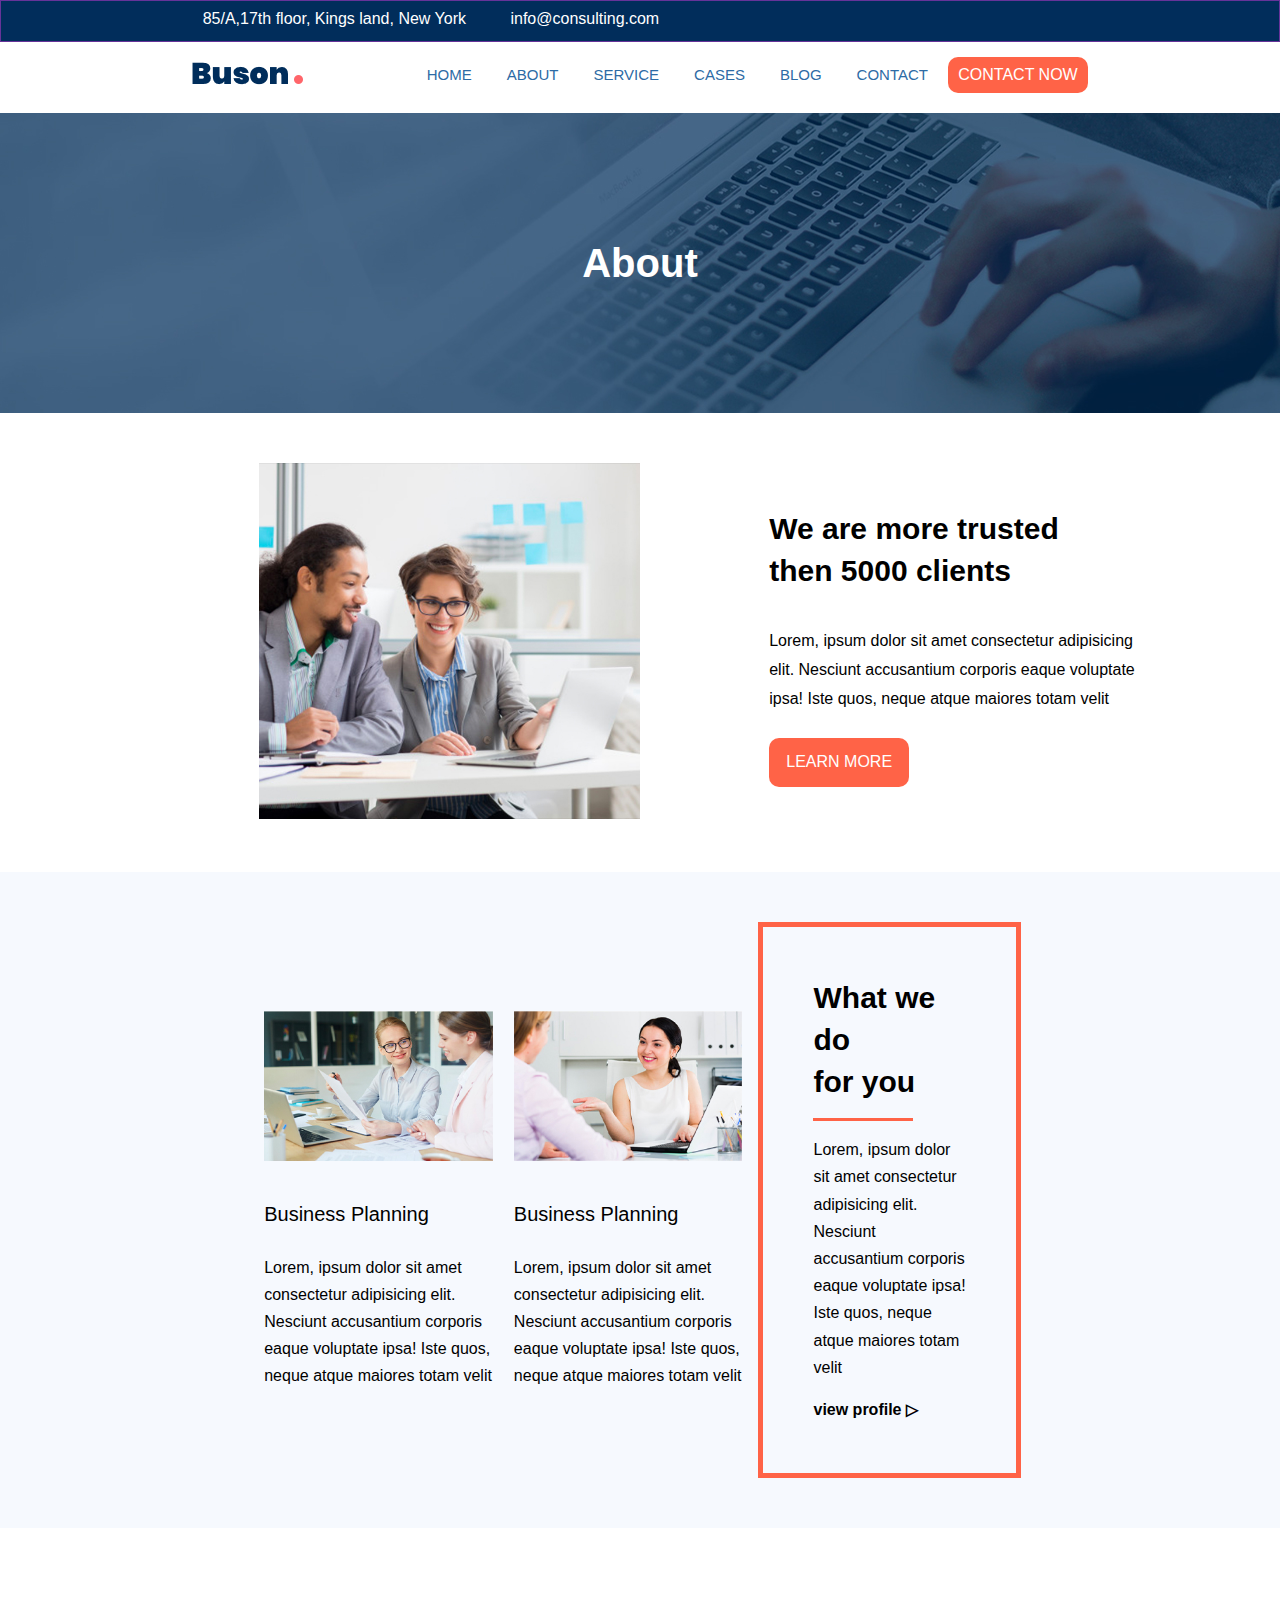
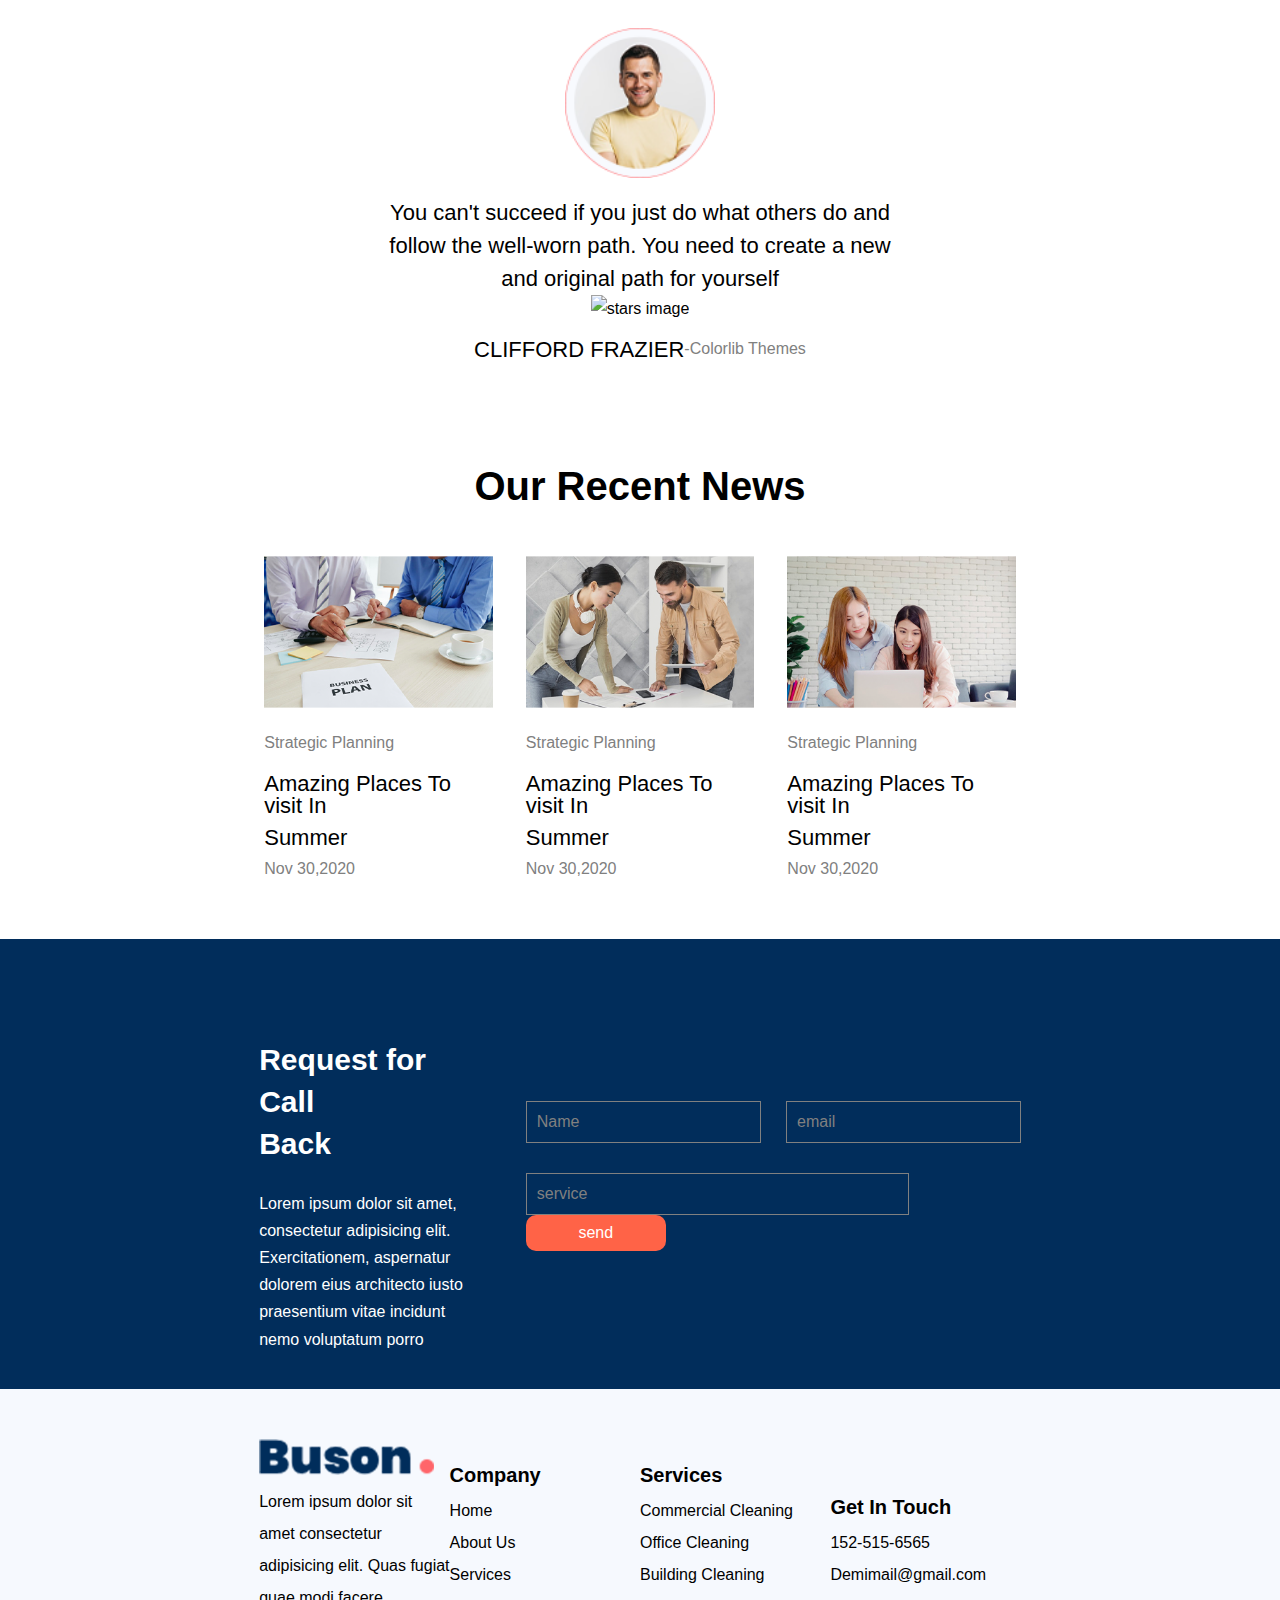
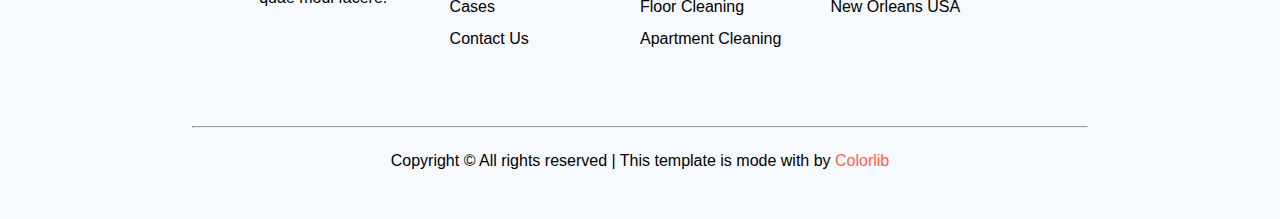
==== about.html @ b45d670a "added checkpoint_3 buson files" ====
<!DOCTYPE html>
<html lang="en">
<head>
    <meta charset="UTF-8">
    <meta http-equiv="X-UA-Compatible" content="IE=edge">
    <meta name="viewport" content="width=device-width, initial-scale=1.0">
    <title>About</title>
    <link rel="stylesheet" href="assets/stylesheet/style.css">
    <script src="https://kit.fontawesome.com/17bbe460ec.js" crossorigin="anonymous"></script>
</head>
<body>
    <header>
        <div class="header">
             <div class="container flex">
                 <div class="address">
                    <a><i class="fas fa-map-marker-alt"></i>85/A,17th floor, Kings land, New York</a>
                    <a><i class="fas fa-envelope"></i>info@consulting.com</a>
                 </div>
                 <nav class="navigation_icons">
                    <a href=""><i class="fab fa-linkedin-in"></i></a>
                    <a href=""><i class="fab fa-twitter"></i></a>
                    <a href=""><i class="fab fa-facebook-f"></i></a>
                    <a href=""><i class="fab fa-google-plus-g"></i></a>
                 </nav>
             </div>
        </div>
 
        <div class="head_another">
           <div class="container flex">
             <figure>
                 <img src="assets/media/logo/logo.png" alt="">
             </figure>
 
             <div class="navigation_again">
                 <nav class="nav">
                     <ul class="flex">
                        <li><a href="index.html">HOME</a></li>
                        <li><a href="about.html">ABOUT</a></li>
                        <li><a href="service.html">SERVICE</a></li>
                        <li><a href="casestudy.html">CASES</a></li>
                        <li><a href="blog.html">BLOG</a></li>
                        <li><a href="contactus.html">CONTACT</a></li>
                        <li class="btn btn_contact">CONTACT NOW</li>
                     </ul>
                 </nav>
             </div>
           </div>
        </div> 
     </header>

     <main>
         <section class="about">
            <h1>About</h1>
         </section>

         <section class="trusted">
            <div class="container  trusted_flex">
                <div class="box_width">
                    <div class="image">
                        <img src="assets/media/team/wetrusted.jpg" alt="wetrusted logo image">
                    </div>
    
                    <div class="box box_border">
                        <h2>We are more trusted </h2>
                        <h2>then 5000 clients</h2>
                        <p class="para">Lorem, ipsum dolor sit amet consectetur adipisicing elit. Nesciunt accusantium corporis eaque voluptate ipsa! Iste quos, neque atque maiores totam velit </p>
                        <div class="btn trust_btn">
                            LEARN MORE
                        </div>
                    </div>
                </div>
            </div>
        </section>

        <section class="what_we_do">
            <div class="container">
                 <div class="box_width flex">
                     <div class="box">
                         <div class="img">
                             <img src="assets/media/team/team_1.jpg" alt="team image 1">
                         </div>
                         <h3>Business Planning</h3>
                         <p>Lorem, ipsum dolor sit amet consectetur adipisicing elit. Nesciunt accusantium corporis eaque voluptate ipsa! Iste quos, neque atque maiores totam velit </p>
                     </div>
         
                     <div class="box">
                         <div class="img">
                             <img src="assets/media/team/team_2.jpg" alt="team image 2">
                         </div>
                         <h3>Business Planning</h3>
                         <p>Lorem, ipsum dolor sit amet consectetur adipisicing elit. Nesciunt accusantium corporis eaque voluptate ipsa! Iste quos, neque atque maiores totam velit </p>
                     </div>
         
                     <div class="box box_border">
                         <h2>What we do </h2>
                         <h2>for you</h2>
                         <div class="line"></div>
                         <p>Lorem, ipsum dolor sit amet consectetur adipisicing elit. Nesciunt accusantium corporis eaque voluptate ipsa! Iste quos, neque atque maiores totam velit </p>
                         <p class="view">view profile &#9655;</p>
                     </div>
                 </div>
            </div>
         </section>

         <section class="about_clifford">
            <div class="container">
                <div class="article">
                    <img src="/assets/media/testimonial/Homepage_testi.png" alt="home page testi image">
                    <p>You can't succeed if you just do what others do and follow the well-worn path.
                        You need to create a new and original path for yourself
                    </p>
                    <img src="https://medcom.uiowa.edu/theloop/wp-content/uploads/2017/08/stars.jpg" alt="stars image">
                   <div class="author flex">
                    <p>CLIFFORD FRAZIER</p><span>-Colorlib Themes</span>
                   </div>
                </div>
            </div>
        </section>

        <section class="our_recent_news">
            <h2 class="heading">Our Recent News</h2>
            <div class="container ">
               <div class="box_width flex">
                <div class="box">
                    <img src="/assets/media/recent/rcent_1.png" alt="recent image 1">
                    <span class="color_span">Strategic Planning</span>
                    <p>Amazing Places To visit In</p>
                    <p>Summer</p>
                    <span>Nov 30,2020</span>
                </div>

                <div class="box">
                    <img src="/assets/media/recent/rcent_2.png" alt="recent image 2">
                    <span class="color_span">Strategic Planning</span>
                    <p>Amazing Places To visit In</p>
                    <p>Summer</p>  
                    <span>Nov 30,2020</span> 

                </div>

                <div class="box">
                    <img src="/assets/media/recent/rcent_3.png" alt="recent image 3">
                    <span class="color_span">Strategic Planning</span>
                    <p>Amazing Places To visit In</p>
                    <p>Summer</p>
                    <span>Nov 30,2020</span>
                </div>
               </div>
            </div>
        </section>

        

        <section class="request_call">
            <div class="container flex">
               <div class="box_width flex ">
                    <div class="request_left">
                        <h2 class="heading">Request for Call</h2>
                        <h2 class="heading">Back</h2>
                        <p>Lorem ipsum dolor sit amet, consectetur adipisicing elit. Exercitationem, aspernatur dolorem eius architecto iusto praesentium vitae incidunt nemo voluptatum porro</p>
                    </div>

                    <div class="request_right flex">
                        <div class="input">Name</div>
                        <div class="input">email</div>
                        <div class="input big_input">service</div>
                        <div class="btn">send</div>
                    </div>
               </div>
            </div>
        </section>
     </main>


     <footer>
        <div class="container  align_items">
            <div class="box_width flex">
                <div class="buson_article">
                    <img src="/assets/media/logo/logo2_footer.png" alt="footer logo image">
                    <p class="footer_para">Lorem ipsum dolor sit amet consectetur adipisicing elit. Quas fugiat quae modi facere.</p>
                    <nav class="footer_nav_icons">
                        <a href=""><i class="fab fa-linkedin-in"></i></a>
                        <a href=""><i class="fab fa-twitter"></i></a>
                        <a href=""><i class="fab fa-facebook-f"></i></a>
                        <a href=""><i class="fab fa-google-plus-g"></i></a>
                    </nav>
                </div>
    
                <div class="company">
                    <p class="footer_heading">Company</p>
                    <ul>
                        <li>Home</li>
                        <li>About Us</li>
                        <li>Services</li>
                        <li>Cases</li>
                        <li>Contact Us</li>
                    </ul>
                </div>
    
                <div class="services">
                    <p class="footer_heading">Services</p>
                    <ul>
                        <li>Commercial Cleaning</li>
                        <li>Office Cleaning</li>
                        <li>Building Cleaning</li>
                        <li>Floor Cleaning</li>
                        <li>Apartment Cleaning</li>
                    </ul>
                </div>
    
                <div class="get_in_touch">
                    <p class="footer_heading">Get In Touch</p>
                    <ul>
                        <li>152-515-6565</li>
                        <li>Demimail@gmail.com</li>
                        <li>New Orleans USA</li>
                    </ul>
                </div>
            </div>
            
        </div>
        <div class="container">
            <hr>
            <p class="copy_right">Copyright &copy; All rights reserved | This template is mode with <span class="heart_color"><i class="far fa-heart"></i></span> by<span class="heart_color">  Colorlib</span></p>
        </div>
    </footer>
</body>
</html>
---- assets/stylesheet/style.css ----
/* http://meyerweb.com/eric/tools/css/reset/ 
   v2.0 | 20110126
   License: none (public domain)
*/

html, body, div, span, applet, object, iframe,
h1, h2, h3, h4, h5, h6, p, blockquote, pre,
a, abbr, acronym, address, big, cite, code,
del, dfn, em, img, ins, kbd, q, s, samp,
small, strike, strong, sub, sup, tt, var,
b, u, i, center,
dl, dt, dd, ol, ul, li,
fieldset, form, label, legend,
table, caption, tbody, tfoot, thead, tr, th, td,
article, aside, canvas, details, embed, 
figure, figcaption, footer, header, hgroup, 
menu, nav, output, ruby, section, summary,
time, mark, audio, video {
	margin: 0;
	padding: 0;
	border: 0;
	font-size: 100%;
	font: inherit;
	vertical-align: baseline;
}
/* HTML5 display-role reset for older browsers */
article, aside, details, figcaption, figure, 
footer, header, hgroup, menu, nav, section {
	display: block;
}
body {
	line-height: 1;
}
ol, ul {
	list-style: none;
}
blockquote, q {
	quotes: none;
}
blockquote:before, blockquote:after,
q:before, q:after {
	content: '';
	content: none;
}
table {
	border-collapse: collapse;
	border-spacing: 0;
}
/* --------------------RESET STYLE */
/* ----------------------CUSTOM STYLES */
body{
	font-family: 'Poppins', sans-serif;
}

.header{
	max-width: 100%;
	background-color: rgb(1,45,91);
	height: 30px;
	border: 1px solid rebeccapurple;
	padding-top: 10px;
	color: white;
	
}

.container{
	max-width: 70%;
	margin: auto;
	/* border: 1px solid rebeccapurple;	 */
}
.flex{
	display: flex;
	align-items: center;
	justify-content: space-between;
	/* flex-wrap: wrap; */
}
.navigation_icons a{
	color: white;
	margin-left: 20px;
}
.address a{
	margin-right: 30px;
}
.address i{
	margin-right: 10px;
}

.head_another{
	width: 100%;
	margin-top: 15px;
}
.head_another .nav a{
	margin-left: 35px;
	text-decoration: none;
	font-size: 15px;
	color: rgb(45, 107, 165);
}
 .btn{
	background-color: tomato;
	width: 120px;
	padding: 10px 10px;
	border-radius: 10px;
	color: white;
	text-align: center;
}
.btn_contact{
	margin-left: 20px;
}
.navigation_agian .nav .btn{
	color: white;
}
/* -------------------------- */
.background{
	background-image: url(../media/hero/h1_hero.jpg);
	height: 85vh;
	background-size: cover;
	border: 1px solid white;
	margin-top: 20px;
}
.we_help .data{
	display: flex;
	justify-content: left;
	margin-top: 240px;
}
.we_help_data .heading{
	font-size: 60px;
	margin-top: 10px;
	font-weight: bolder;
}
.we_help_data .btn{
	width: 120px;
	background-color: tomato;
	padding: 15px 8px;
	border-radius: 15px;
	color: white;
	text-align: center;
	margin-top: 45px;
}
.buson{
	color: tomato;
}

/* -------------------- */
.what_we_do{
	/* margin-top: 45px; */
	padding: 50px 0px;
	background-color: rgb(246,249,254);
}

/* .what_we_do .img{
	height: 230px;
	background-image: url(../media/team/team_1.jpg);
	background-repeat: no-repeat;
	background-size: cover;
} */

.what_we_do img{
	width: 100%;
}

.what_we_do h3{
	font-size: 20px;
	margin-top: 13px;
}

.what_we_do p , .request_left p{
	line-height: 1.7;
	margin-top: 15px;
}
.line{
	width: 100px;
	height: 3px;
	background-color: tomato;
	margin-top: 15px;
}
.what_we_do .box_border{
	border: 5px solid tomato;
	padding: 50px 50px;
	width: 20%;
}
.what_do_flex{
	justify-content: space-between;
}
.box_border h2, .compl_left h2, .request_call .heading{
	font-size: 30px;
	font-weight: bolder;
	line-height: 1.4;	
}
.view{
	font-weight: bolder;
}
/* -------------------------- */
.trusted{
	padding: 50px 0px;
	position: relative;
}
.image img{
	width: 50%;
	z-index: 1;
	
}
.trusted .para{
	margin-top: 35px;
}
.trusted .box_border{
	bottom: 35px;
	margin-left: 450px;
	z-index: 5;
	position: absolute;
	background: rgba(255, 255, 255, 0.699);
	padding: 50px 60px;
	line-height: 1.8;
}
.trust_btn{
	margin-top: 25px;
}
/* -----------OUR SERVICE---------------- */
.our_service, .about_clifford{
	line-height: 1.7;
	text-align: center;
	padding: 100px 0px;
	margin-top: 100px;
}
.box_width{
	width: 85%;
	margin: auto;
	/* border: 1px solid red; */
}
 .box{
	width: 30%;
	/* border: 1px solid black; */
	padding: 50px 5px;
	background-color: rgb(246,249,254);
	line-height: 2.5;
}
.our_service .heading , .our_recent_news .heading {
	text-align: center;
	font-size: 40px;
	font-weight: bolder;
}
.our_service i{
	font-size: 40px;
}
.our_service h3{
	font-size: 25px;
}
 .btn_one_more{
	margin: auto;
	width: 150px;
	padding: 5px 0;
	height: 30px;
	background: none;
	border: 1px solid tomato;
	color: tomato;
	border-radius: 5px;
	margin-top: 50px;
}

/* ------------------------ */
.completed_cases{
	background-color: rgb(246,249,254);
	padding: 80px 0px;
}
.completed_cases .no_flex_completed_cases{
	flex-wrap: nowrap;
}
.completed_cases .compl_left{
	width: 40%;
	text-align: left;
	/* border: 1px solid black; */
	line-height: 2;
}

.compl_left .btn_one_more{
	margin-left: 0px;
	margin-top: 20px;
	text-align: center;
}
.completed_cases .compl_right{
	width: 55%;
	overflow-x: auto;
}
::-webkit-scrollbar{
	width: 0;
}
.compl_right img{
	width: 40%;
	margin-left: 25px;
}
/* ---------------------------- */
.about_clifford{
	text-align: center;
	margin-top: 0;
}

.about_clifford .article{
	width: 60%;
	margin: auto;
}

.about_clifford p, .our_recent_news p{
	font-size: 22px;
	line-height: 1;
	margin-top: 10px;
	font-weight: lighter;
}
.about_clifford p{
	line-height: 1.5;
}

.about_clifford .article img{
	width: 150px
}
.author{
	justify-content: center;
	align-items: center;
}
.author span, .our_recent_news span{
	margin-top: 10px;
	color: grey;
}

/* ------------------ */

.our_recent_news .box{
	background:none;
}

.our_recent_news .box img{
	width: 100%;
}
.our_recent_news span{
	color: grey;
}
.color_span{
	color: red;
}
/* ------------REQUEST CALL */
.request_call{
	background-color: rgb(1,45,91);
	padding: 100px 0;
}
.request_call .heading{
	color: white;
}
.request_call .request_left{
	width: 30%;
	/* border: 1px solid red; */
	height: 250px;
	
}
.request_call .request_right{
	width: 65%;
	/* border: 1px solid red; */
	/* justify-content: flex-start; */
}

.request_left p{
	color: white;
	margin-top: 25px;
}
.request_right{
	width: 70%;
	flex-wrap: wrap;
}
.request_right .input{
	border: 1px solid grey;
	width: 45%;
	height: 40px;
	color: grey;
	padding-left: 10px;
}
.request_right .big_input{
	width: 75%;
	margin-top: 30px;
}
.request_btn{
	margin-top: 30px;
}

/* --------------FOOTER-------------- */
footer{
	padding: 50px 0px;
	background-color: rgb(246,249,254);
}
.align_items{
	align-items: unset;
}
.buson_article, .company, .services, .get_in_touch {
	width: 25%;
	line-height: 2;
}
.buson .footer_para{
	color: black;
	margin-top: 20px;
	line-height: 1.5;
}
.footer_nav_icons{
	margin-top: 25px;
}
.footer_nav_icons a{
	margin: 10px;
	color: grey;
}
.footer_heading{
	font-size: 20px;
	font-weight: bolder;
}

hr{
	margin-top: 55px;
	margin-bottom: 25px;
}
footer .copy_right{
	text-align: center;
}
.copy_right .heart_color{
	color: tomato;
}
/* ---------------------------------CASE STUDY START------------------------------ */
h1{
	font-size: 40px;
	color: white;
	font-weight: bolder;	
}


/* ----------------------- */
.case_images{
	padding: 100px 0px;
	flex-wrap: wrap;
}
.case_images .case_img{
	width: 32%;
	margin-top: 20px;
	position: relative;
}

.case_images .case_img img{
	width: 100%;
	height: 100%;
}	

.case_images .content {
	width: 65%;
	background-color: white;
	/* border: 1px solid black; */
	bottom: 0;
	position: absolute;
	padding: 20px 15px;
	line-height: 1.5;
	z-index: 3;
}

.case_images .content h3{
	font-size: 20px;
	font-weight: bolder;
	
}
.case_images .content p{
	font-size: 16px;
}
/* ---------------------------OUR SERVICES */

.ourservice , .contactus, .casestudy, .about, .blog{
	height: 300px;
	background: url(../media/hero/services_hero.jpg);
	display: flex;
	align-items: center;
	justify-content: center;
	margin-top: 20px;
}
.casestudy{
	background: url(../media/hero/cases_hero.jpg) no-repeat;	
}

/* ----------------------------CONTACT US */

.contactus{
	background: url(../media/hero/contact_hero.jpg);
}
.map iframe{
	width: 100%;
	height: 500px;
	margin: 50px 0px;
}
.Get_in_Touch{
	padding: 60px 0;
}
.get_touch_left{
	width: 70%;
	flex-wrap: wrap;
}

.input{
	width: 350px;
	border: 1px solid grey;
	height: 40px;
	padding-left: 10px;
	display: flex;
	align-items: center;
	margin-top: 25px;
	color: grey;
}
.Enter_message{
	width: 98%;
	height: 200px;
	border: 1px solid grey;
	align-items: flex-start;
	padding-top: 15px;
}
.enter_subject{
	width: 99%;
}
figcaption{
	font-size: 30px;
	font-weight: bold;
}

.get_touch_right{
	width: 25%;
	margin-top: -75px;	
}
.details{
	align-items: unset;
	margin-bottom: 55px;
	justify-content: unset;
}
.details a{
	margin-right: 10px;
	font-size: 20px;
	color: grey;
}
.city_name{
	font-size: 16px;
	font-weight: bold;
	color: rgb(87, 85, 85);
}
.city_address{
	color: grey;
	margin-top: 10px;
}
.get_touch_btn{
	width: 120px;
	height: 25px;
	padding-top: 15px;
	background-color: white;
	color: tomato;
	border: 1px solid tomato;
	display: flex;
	justify-content: center;
}


/* ------------------------------ABOUT */

.about{
	background: url(../media/hero/about_hero.jpg);
}

/* -----------------------------BLOG */

.blog_img{
	background: url(../media/hero/blog_hero.jpg);
}
.ourblog_content{
	padding: 30px 0;
	align-items: unset;
}

.content_left{
	width: 65%;
	/* border: 1px solid red; */
}
.content_right{
	width: 30%;
	margin: 20px 0px;
	/* border: 1px solid blue; */
}

.content_left img{
	width: 100%;
	position: relative;
	border-radius: 10px;
}
.blog_article{
	margin: 20px 0;
	border-radius: 10px;
	border: 1px solid rgba(0, 0, 0, 0.075);
	box-shadow: -3px -3px 10px rgba(255,255,255,0.9),
				3px 3px 5px rgba(0,0,0,0.1)
}

.blog_article_data{
	margin-left: 20px;
}

.content_left .event_date{
	border: 1px solid tomato;
	padding: 15px 25px;
	background-color: tomato;
	position: absolute;
	margin-top: -40px;
	margin-left: 30px;
	border-radius: 5px;
}
.event_date p{
	font-size: 30px;
	color: white;
	margin-bottom: 10px;	
}
.event_date small{
	color: white;
	display: flex;
	justify-content: center;
}

.content_left h4{
	margin-top: 55px;
	font-size: 23px;
	font-weight: bold;
	margin-bottom: 5px;
}
.content_left p{
	margin-bottom: 10px;
	line-height: 20px;
}

.comment_section{
	justify-content: unset;
	align-items: baseline;
	margin-bottom: 20px;
}
.comment_section a{
	color: grey;
	margin-right: 10px;
	font-size: 20px;
}
.comment_section .verticle_line{
	width: 2px;
	height: 20px;
	background-color: black;
	margin-right: 20px;
}
.comment_section p{
	margin-right: 20px;
}
/* ------------------ourblog right */
.search_box{
	background-color: rgb(246,249,254);
	padding: 25px 25px;
}

.search{
	width: 100%;
	height: 40px;
	padding-left: 8px;
	border: 1px solid rgba(233, 230, 230, 0.623);
	background-color: white;
	border-radius: 10px;
	color: grey;
	margin-bottom: 20px;
}
.search a{
	background-color: tomato;
	width: 40px;
	height: 100%;
	justify-content: center;
	text-decoration: none;
	color: white;
	font-weight: bold;
	border-radius: 5px;
}
.serching_bar{
	border: 1px solid tomato;
	border-radius: 10px;
	height: 50px;
	padding-left: 8px;
	color: tomato;
	background-color: white;
	justify-content: center;
	margin-top: 20px;
}

.category{
	color: black;
	background-color: rgb(246,249,254);
	padding: 25px 25px;
	margin-top: 25px;	
}
.category h3, .recent_posts h3, .tag h3, .instagram_feeds h3,
.news h3{
	font-weight: bold;
	font-size: 20px;
	padding-bottom: 10px;
	border-bottom: 1px solid rgba(165, 163, 163, 0.329);
	margin-top: 20px;
}

.category li{
	font-size: 15px;
	border-bottom: 1px solid rgba(180, 177, 177, 0.295);
	padding-top: 20px;
	padding-bottom: 10px;
	color: rgba(0, 0, 139, 0.349);
	font-weight: bold;
}
.category .no_li_border, .recent_posts .no_li_border,
 .instagram_feeds .no_li_border{
	border: none;
}
/* ----------------- */

.recent_posts{
	padding: 20px 20px;
	margin-top: 30px;
	background-color: rgb(246,249,254);
}
.each_article {
	justify-content: unset;
	margin-top: 30px;
	line-height: 1.5;
	padding-bottom: 10px;
	color: grey;
	border-bottom: 1px solid rgba(165, 163, 163, 0.329);
}
.each_article img{
	width: 30%;
}
.each_article_data{
	margin-left: 25px;
}
.each_article_data p{
	font-weight: bold;
	font-size: 15px;
}
/* ------------- */
.tag{
	width: 100%;
	margin-top: 30px;	
	background-color: rgb(246,249,254);
	padding: 20px 2px;
}
.clouds{
	flex-wrap: wrap;
	justify-content: unset;
	margin-top: 25px;
}
.tag .cloud_menu{
	width: 100px;
	height: 25px;
	border: 1px solid rgba(128, 128, 128, 0.247);
	margin: 5px;
	justify-content: center;
	background-color: white;
	border-radius: 5px;
	color: grey;
}
.instagram_feeds{
	margin-top: 30px;
	padding: 20px 20px;
	background-color: rgb(246,249,254);
	margin-bottom: 30px;
}
.instagram_images{
	margin-top: 25px;
}
.instagram_images img{
	width: 28%;
	height: 70px;
	margin: 2px;
}
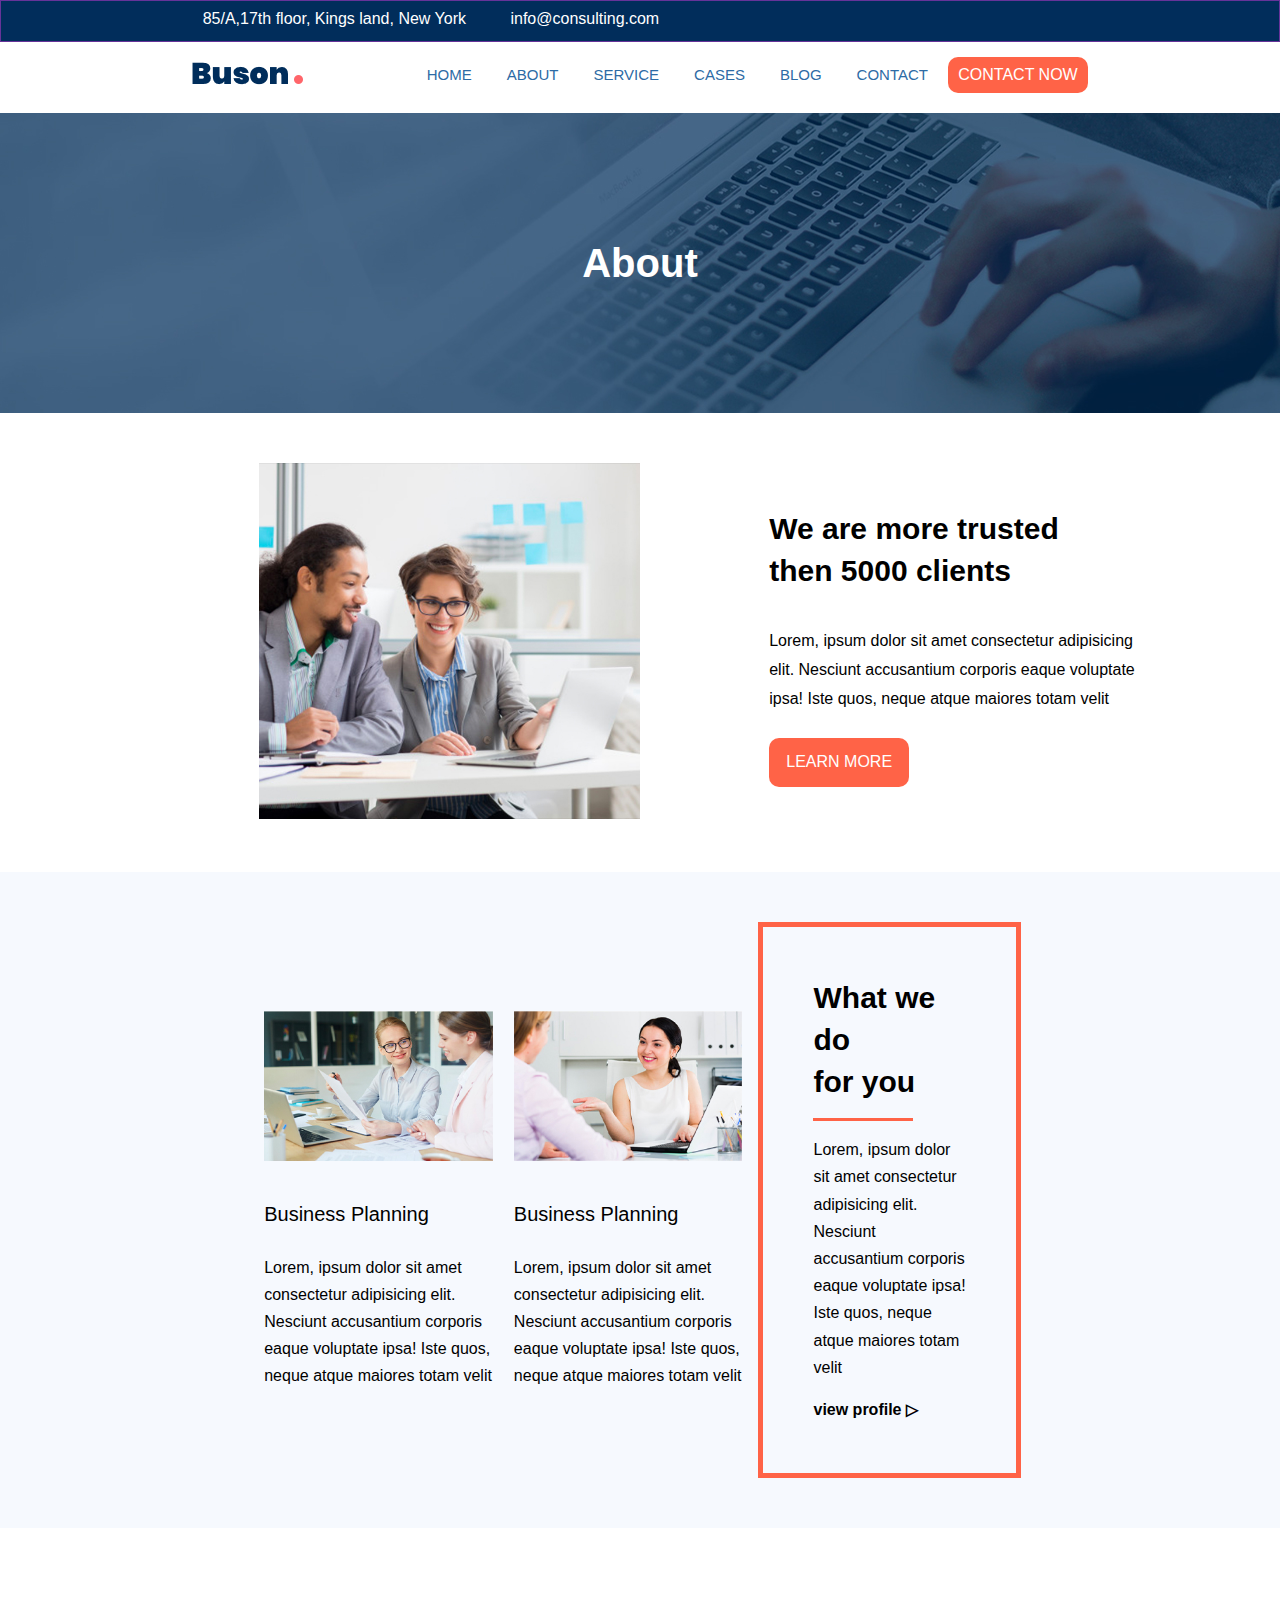
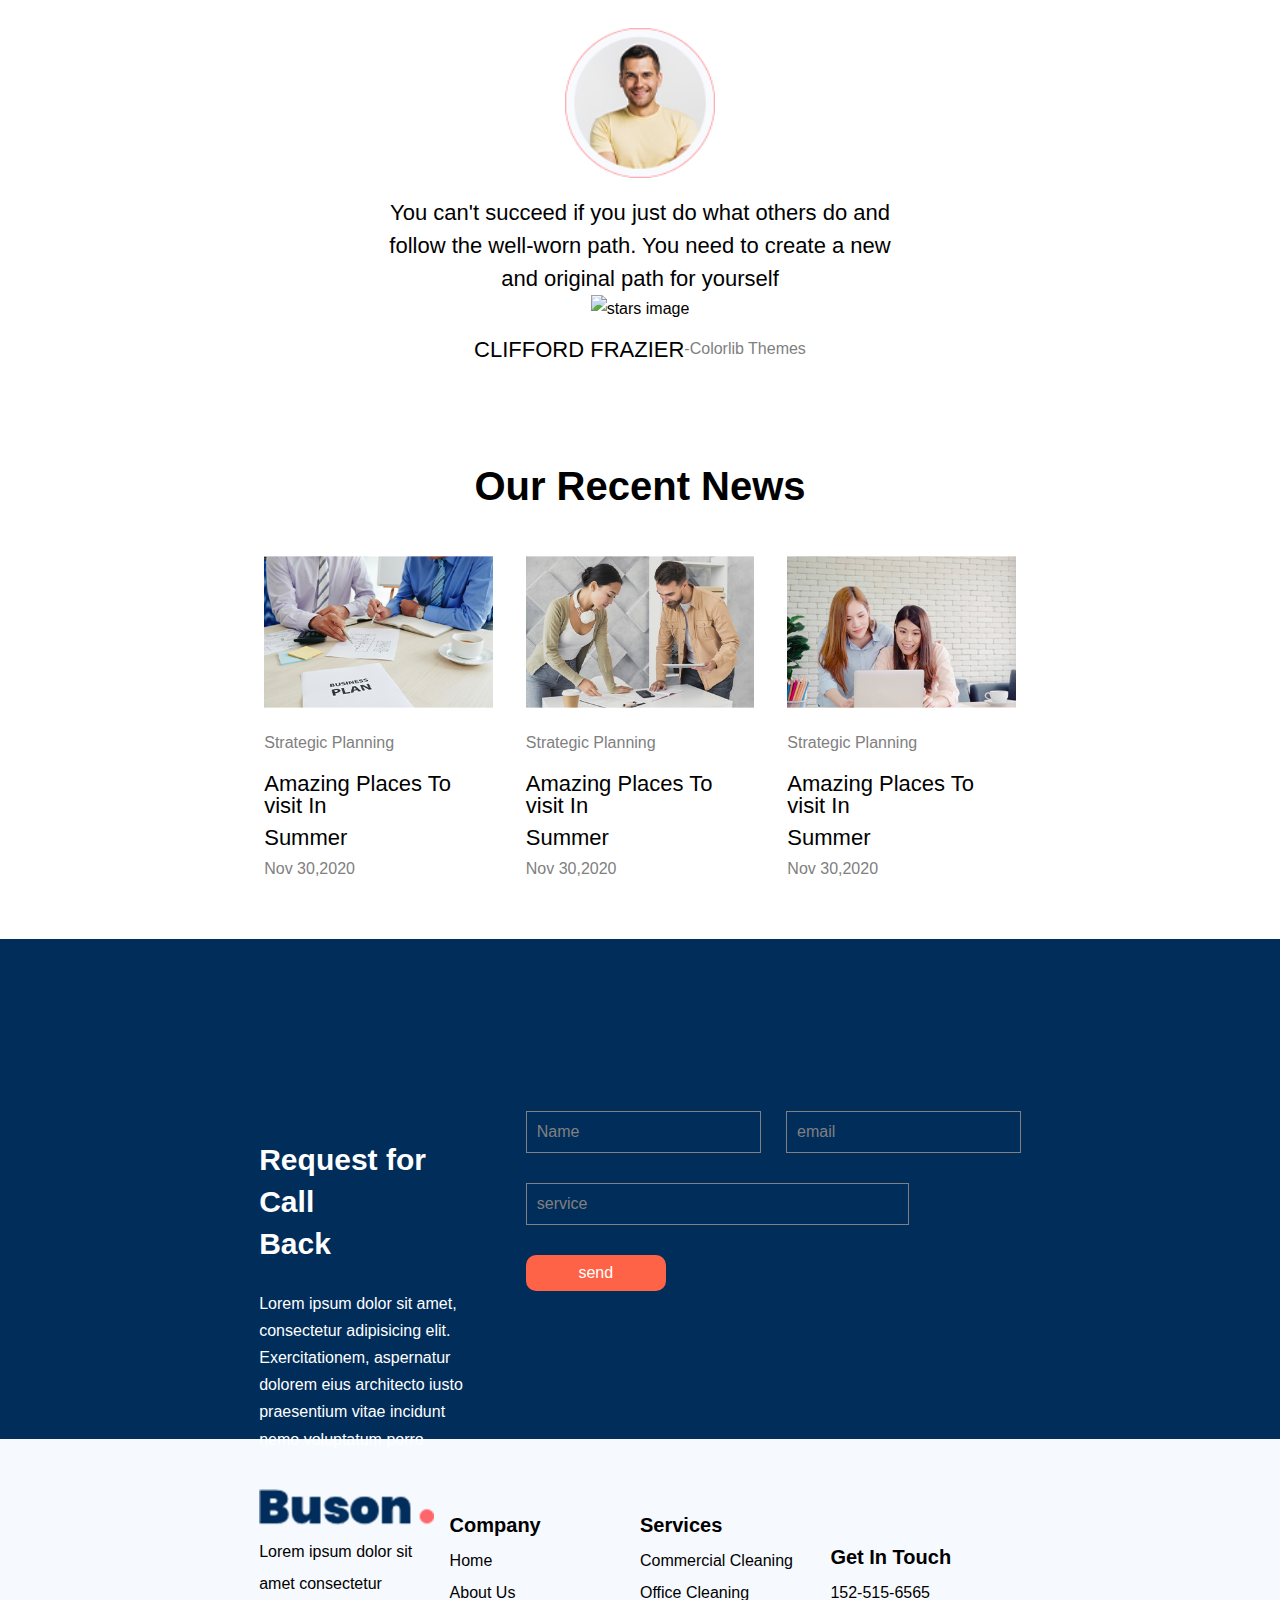
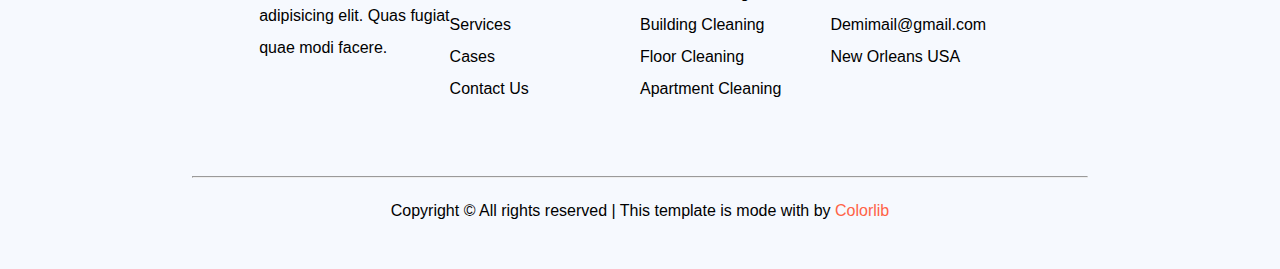
==== commit 739afd5a: "added checkpoint_3 buson files" ====
--- a/about.html
+++ b/about.html
@@ -164,7 +164,7 @@
                         <div class="input">Name</div>
                         <div class="input">email</div>
                         <div class="input big_input">service</div>
-                        <div class="btn">send</div>
+                        <div class="btn request_btn">send</div>
                     </div>
                </div>
             </div>
--- a/assets/stylesheet/style.css
+++ b/assets/stylesheet/style.css
@@ -337,7 +337,7 @@
 /* ------------REQUEST CALL */
 .request_call{
 	background-color: rgb(1,45,91);
-	padding: 100px 0;
+	padding: 50px 0;
 }
 .request_call .heading{
 	color: white;
@@ -346,6 +346,7 @@
 	width: 30%;
 	/* border: 1px solid red; */
 	height: 250px;
+	margin-top: 150px;
 	
 }
 .request_call .request_right{
@@ -490,7 +491,9 @@
 	width: 70%;
 	flex-wrap: wrap;
 }
-
+.get_touch_btn{
+	margin-top: 25px;
+}
 .input{
 	width: 350px;
 	border: 1px solid grey;
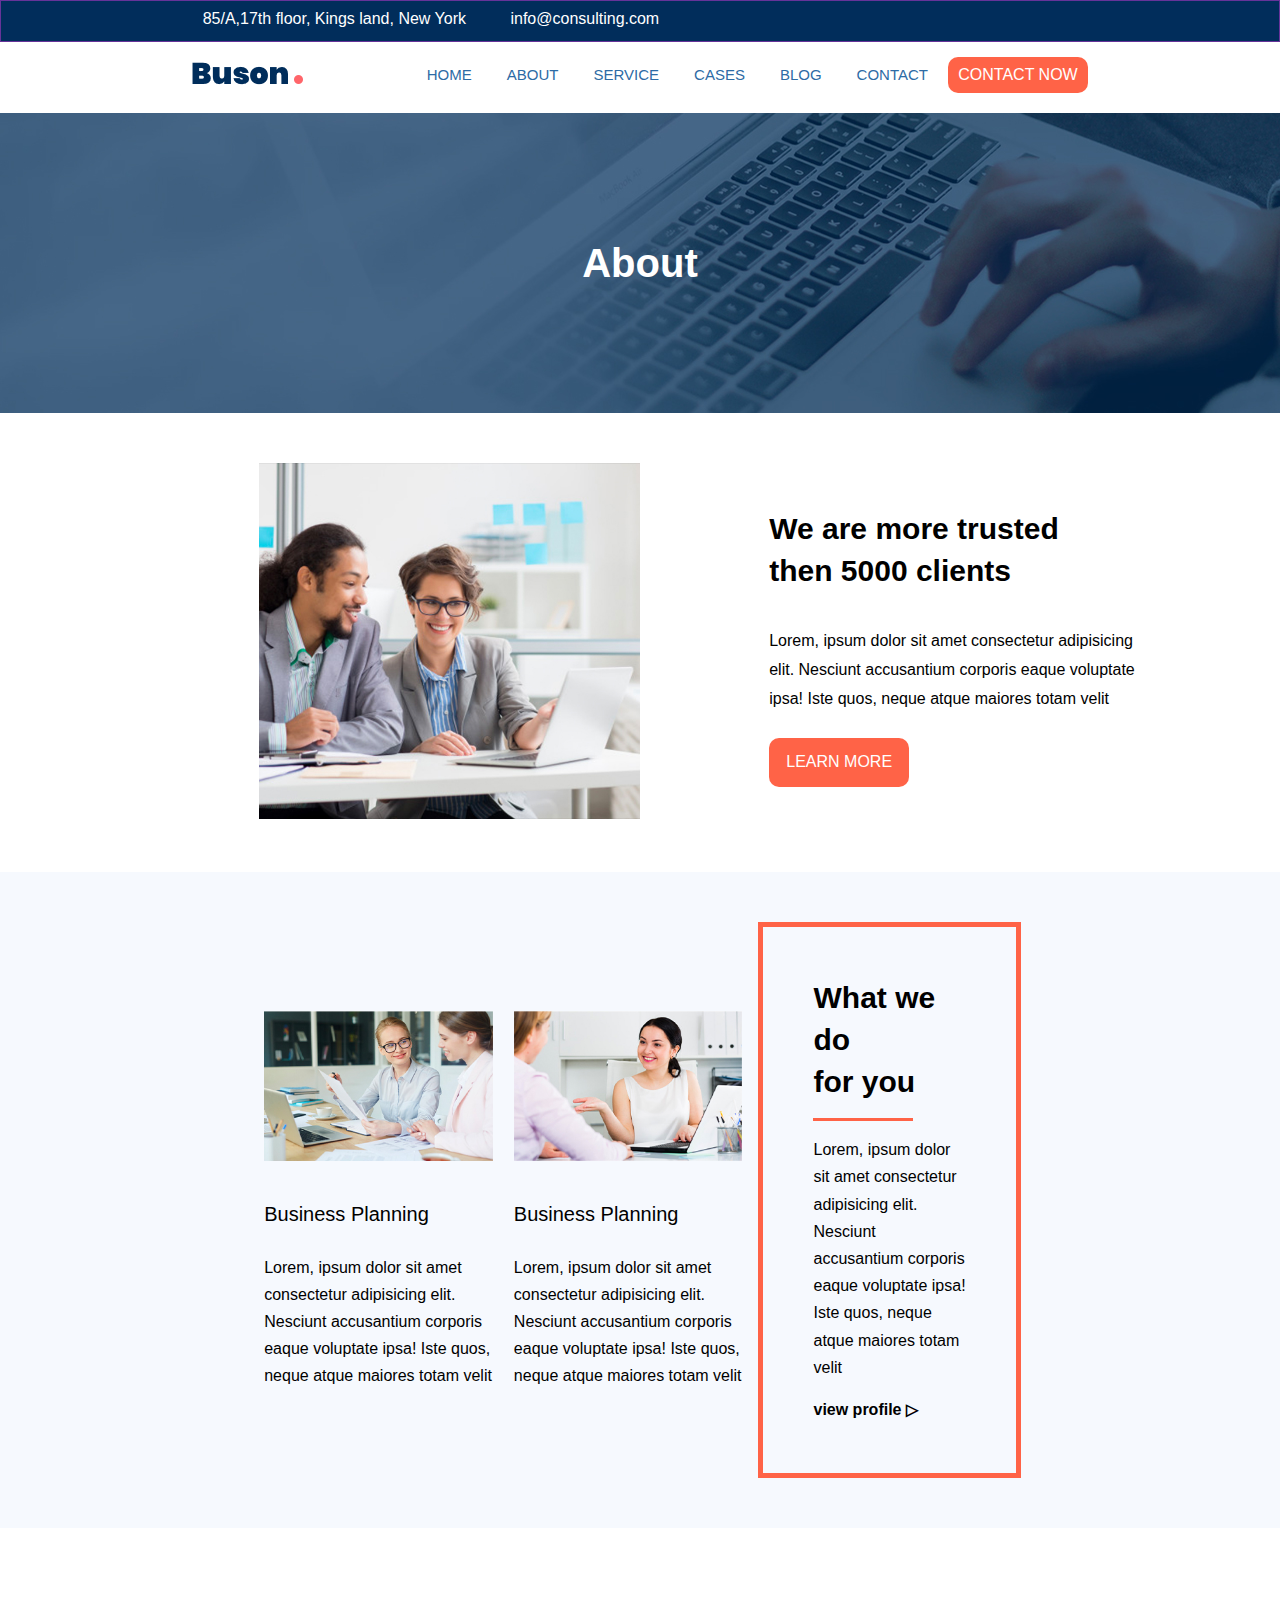
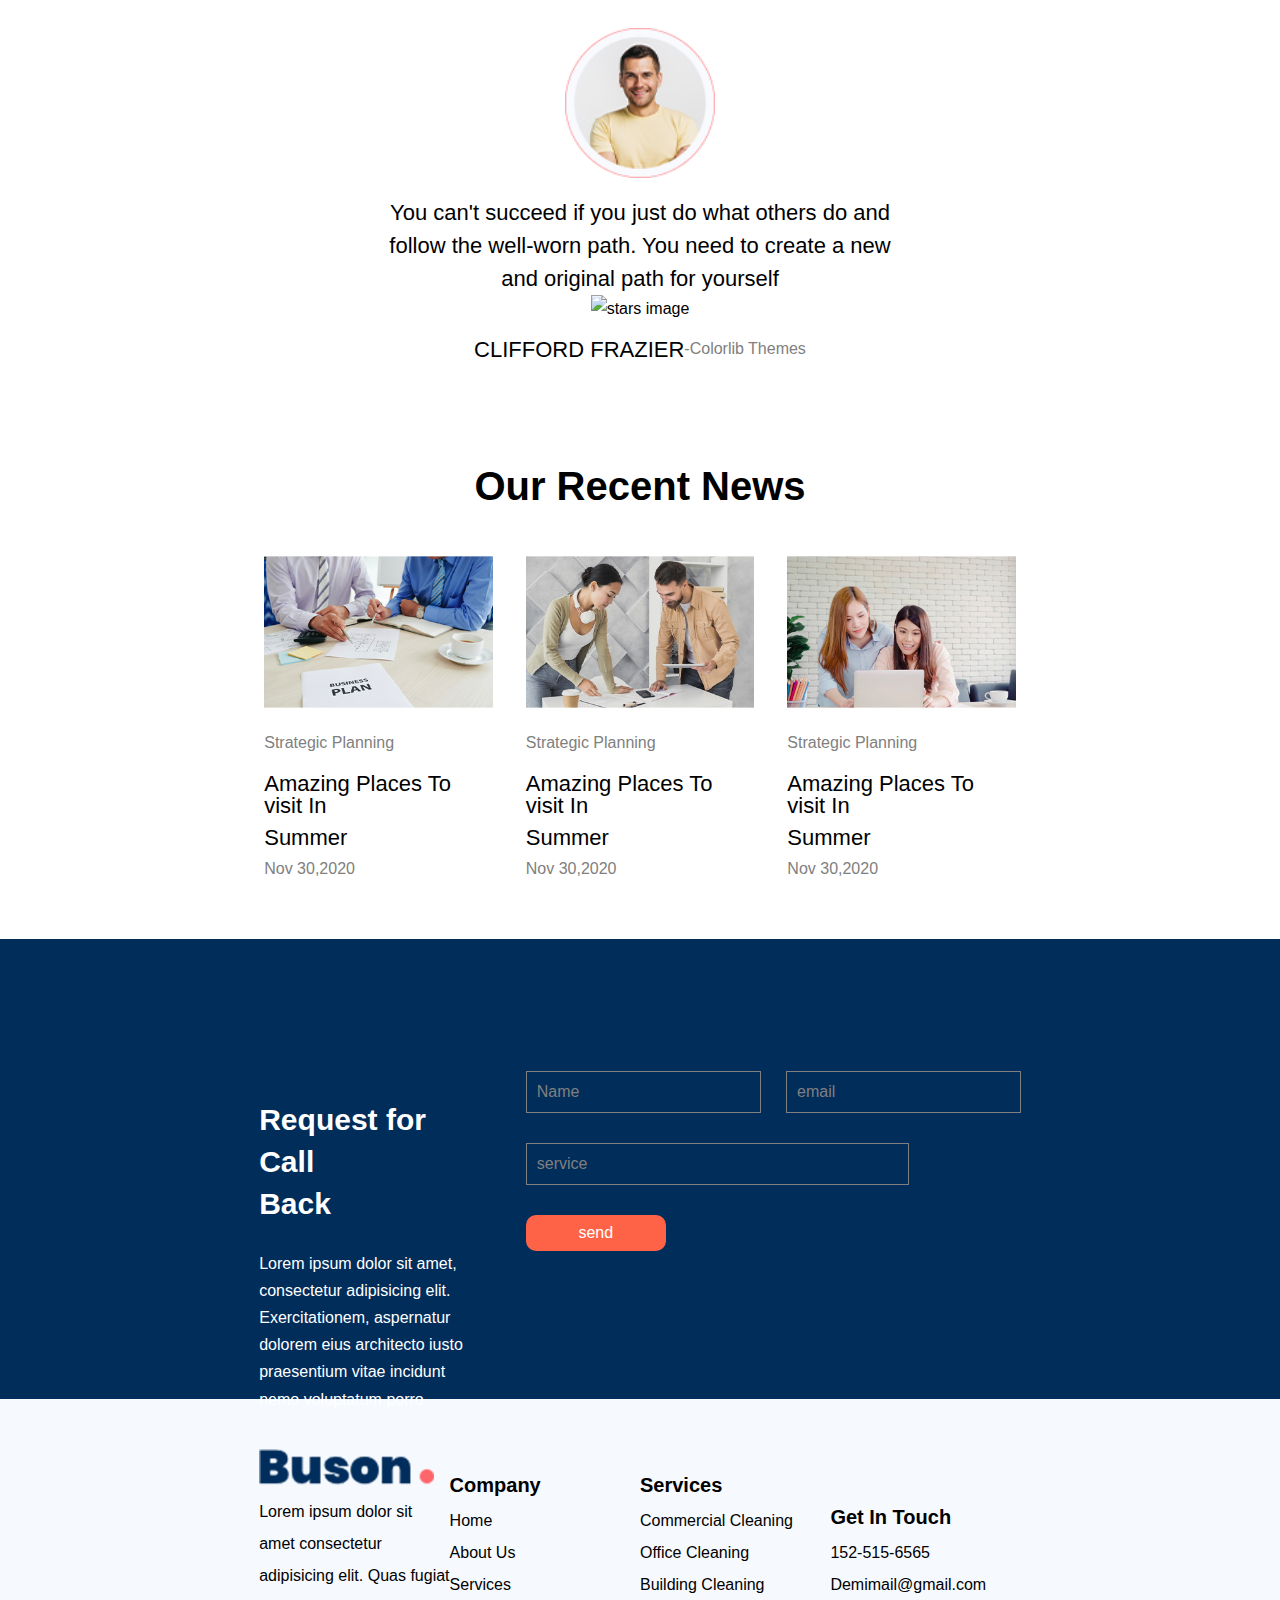
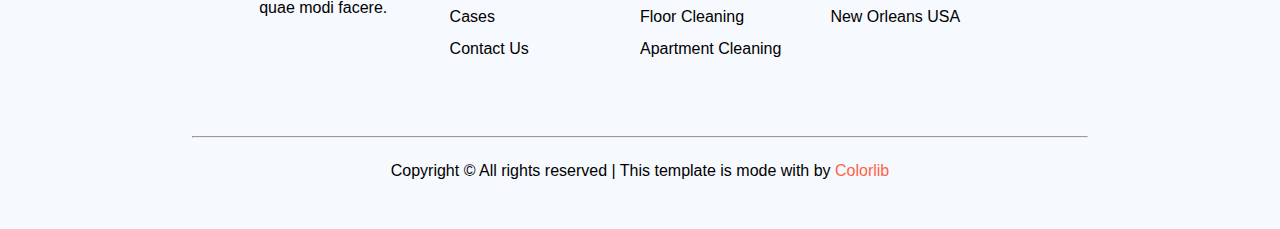
==== commit f4046e54: "added checkpoint_3 buson files" ====
--- a/about.html
+++ b/about.html
@@ -105,7 +105,7 @@
          <section class="about_clifford">
             <div class="container">
                 <div class="article">
-                    <img src="/assets/media/testimonial/Homepage_testi.png" alt="home page testi image">
+                    <img src="assets/media/testimonial/Homepage_testi.png" alt="home page testi image">
                     <p>You can't succeed if you just do what others do and follow the well-worn path.
                         You need to create a new and original path for yourself
                     </p>
@@ -122,7 +122,7 @@
             <div class="container ">
                <div class="box_width flex">
                 <div class="box">
-                    <img src="/assets/media/recent/rcent_1.png" alt="recent image 1">
+                    <img src="assets/media/recent/rcent_1.png" alt="recent image 1">
                     <span class="color_span">Strategic Planning</span>
                     <p>Amazing Places To visit In</p>
                     <p>Summer</p>
@@ -130,7 +130,7 @@
                 </div>
 
                 <div class="box">
-                    <img src="/assets/media/recent/rcent_2.png" alt="recent image 2">
+                    <img src="assets/media/recent/rcent_2.png" alt="recent image 2">
                     <span class="color_span">Strategic Planning</span>
                     <p>Amazing Places To visit In</p>
                     <p>Summer</p>  
@@ -139,7 +139,7 @@
                 </div>
 
                 <div class="box">
-                    <img src="/assets/media/recent/rcent_3.png" alt="recent image 3">
+                    <img src="assets/media/recent/rcent_3.png" alt="recent image 3">
                     <span class="color_span">Strategic Planning</span>
                     <p>Amazing Places To visit In</p>
                     <p>Summer</p>
@@ -176,7 +176,7 @@
         <div class="container  align_items">
             <div class="box_width flex">
                 <div class="buson_article">
-                    <img src="/assets/media/logo/logo2_footer.png" alt="footer logo image">
+                    <img src="assets/media/logo/logo2_footer.png" alt="footer logo image">
                     <p class="footer_para">Lorem ipsum dolor sit amet consectetur adipisicing elit. Quas fugiat quae modi facere.</p>
                     <nav class="footer_nav_icons">
                         <a href=""><i class="fab fa-linkedin-in"></i></a>
--- a/assets/stylesheet/style.css
+++ b/assets/stylesheet/style.css
@@ -337,7 +337,7 @@
 /* ------------REQUEST CALL */
 .request_call{
 	background-color: rgb(1,45,91);
-	padding: 50px 0;
+	padding: 10px  0 50px 0;
 }
 .request_call .heading{
 	color: white;
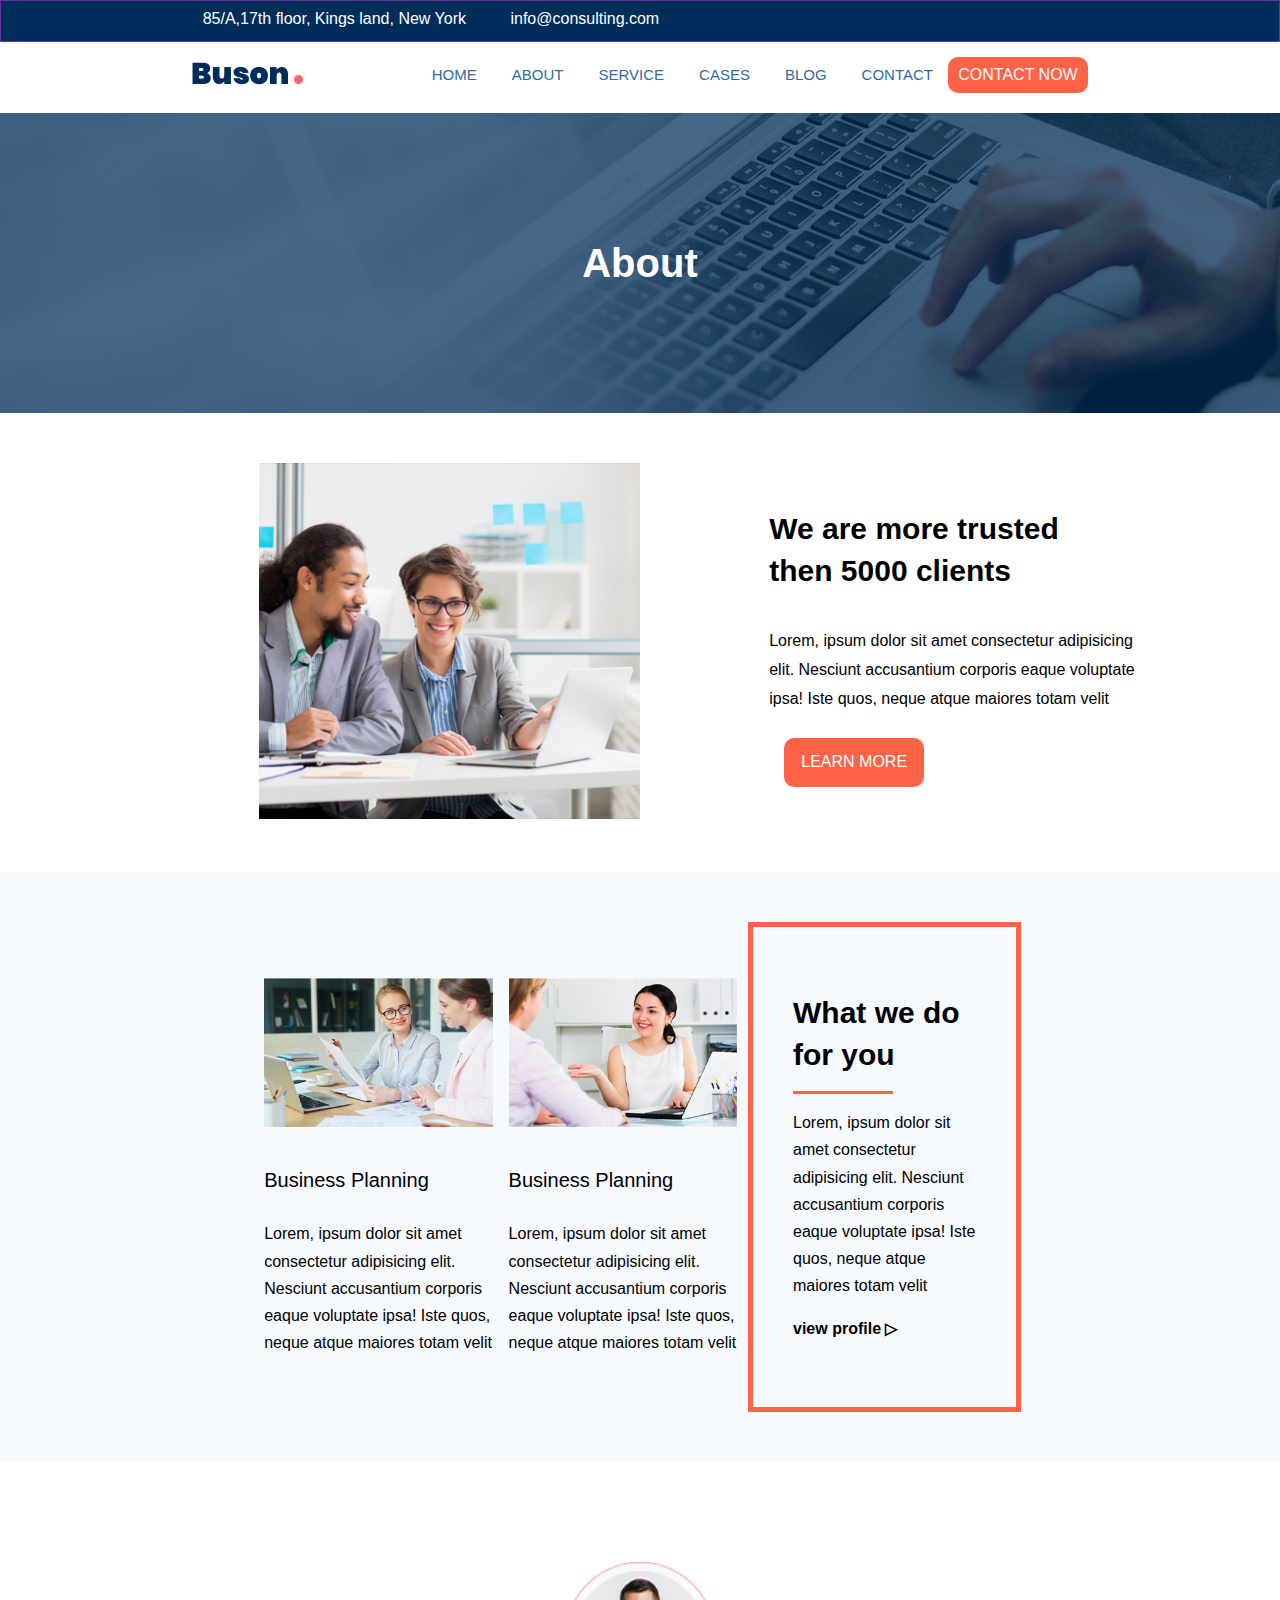
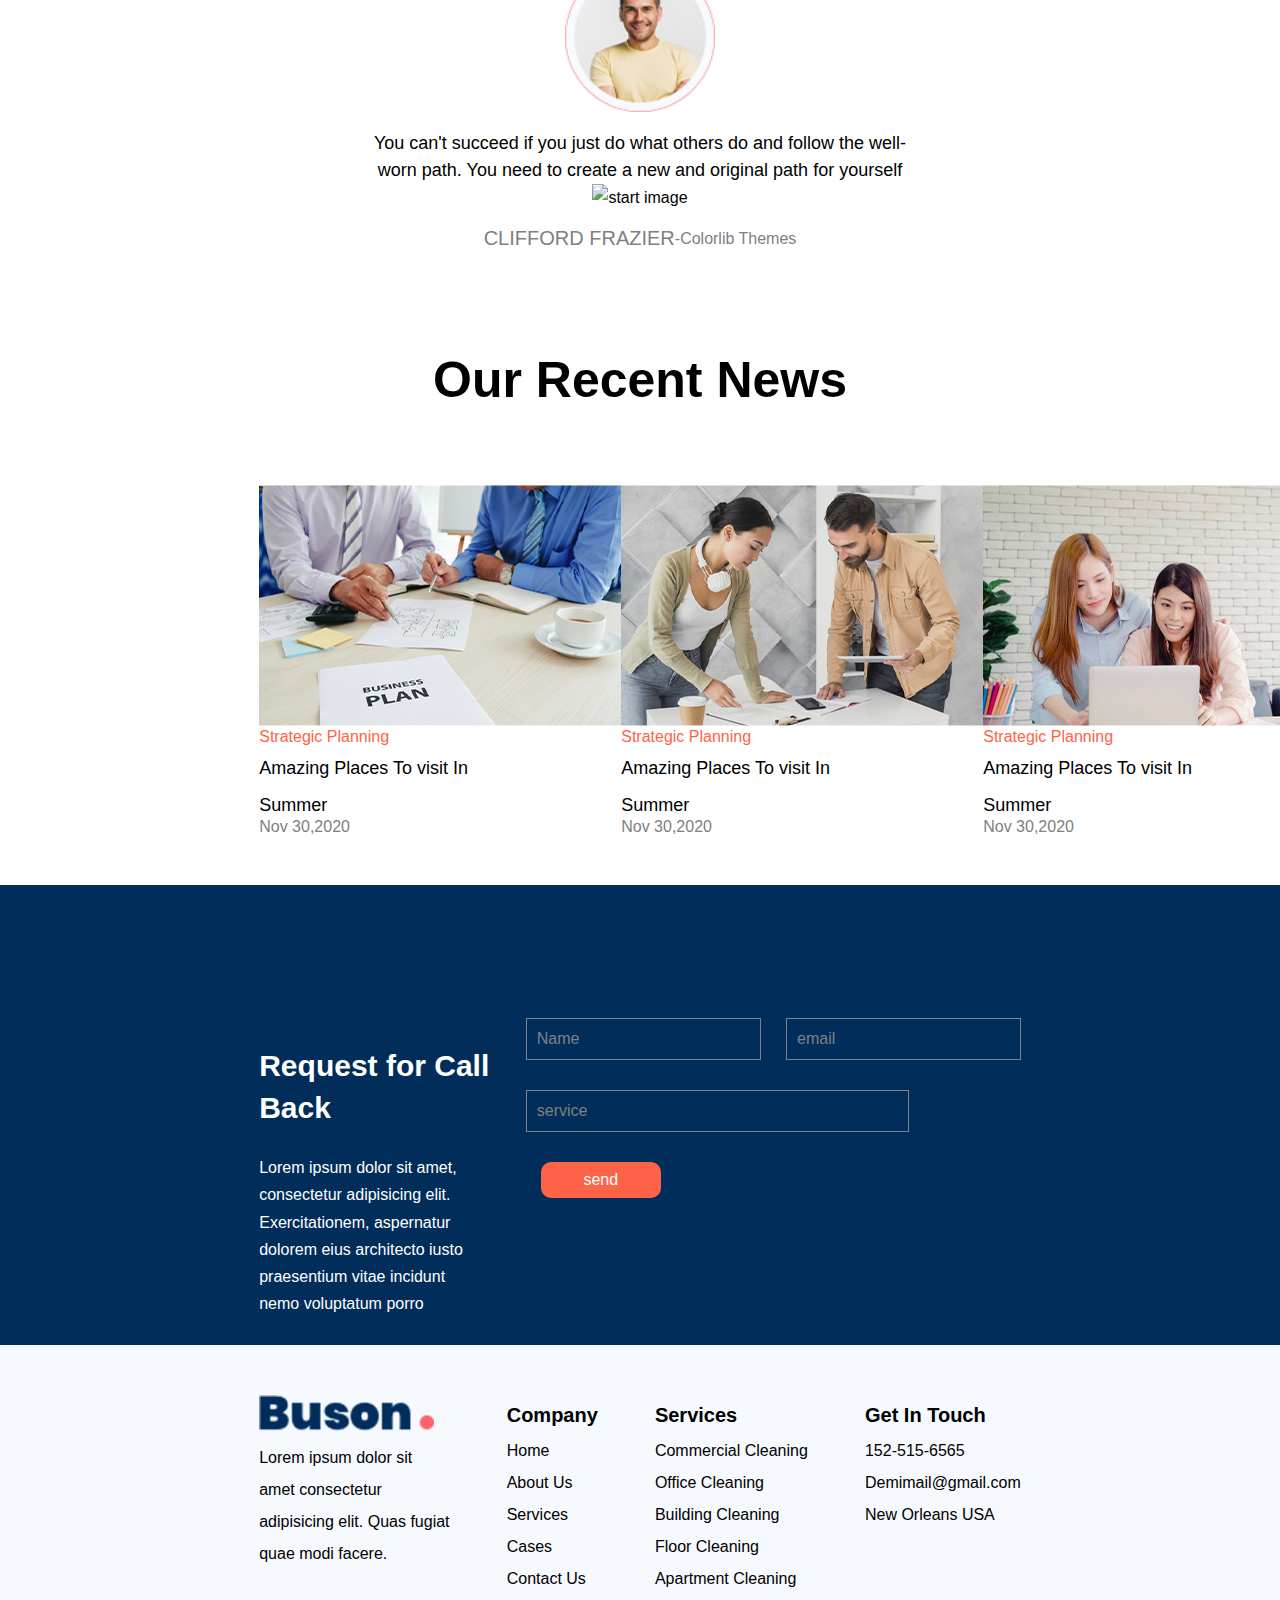
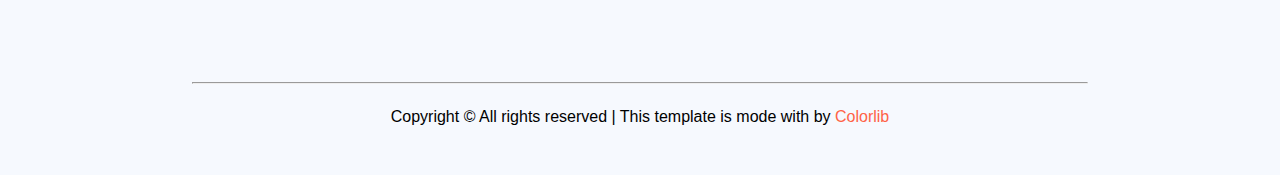
==== commit cb150529: "added modified checkpoint-3 files" ====
--- a/about.html
+++ b/about.html
@@ -57,15 +57,15 @@
             <div class="container  trusted_flex">
                 <div class="box_width">
                     <div class="image">
-                        <img src="assets/media/team/wetrusted.jpg" alt="wetrusted logo image">
-                    </div>
-    
-                    <div class="box box_border">
+                        <img src="assets/media/team/wetrusted.jpg" alt="we trusted image">
+                    </div>
+    
+                    <div class="column box_border">
                         <h2>We are more trusted </h2>
                         <h2>then 5000 clients</h2>
                         <p class="para">Lorem, ipsum dolor sit amet consectetur adipisicing elit. Nesciunt accusantium corporis eaque voluptate ipsa! Iste quos, neque atque maiores totam velit </p>
                         <div class="btn trust_btn">
-                            LEARN MORE
+                            <a href="">LEARN MORE</a>
                         </div>
                     </div>
                 </div>
@@ -74,49 +74,49 @@
 
         <section class="what_we_do">
             <div class="container">
-                 <div class="box_width flex">
-                     <div class="box">
+                 <div class="box_width flex what_do_flex">
+                     <article class="column">
                          <div class="img">
-                             <img src="assets/media/team/team_1.jpg" alt="team image 1">
+                             <img src="assets/media/team/team_1.jpg" alt="team image">
                          </div>
                          <h3>Business Planning</h3>
                          <p>Lorem, ipsum dolor sit amet consectetur adipisicing elit. Nesciunt accusantium corporis eaque voluptate ipsa! Iste quos, neque atque maiores totam velit </p>
-                     </div>
+                     </article>
          
-                     <div class="box">
+                     <article class="column">
                          <div class="img">
                              <img src="assets/media/team/team_2.jpg" alt="team image 2">
                          </div>
                          <h3>Business Planning</h3>
                          <p>Lorem, ipsum dolor sit amet consectetur adipisicing elit. Nesciunt accusantium corporis eaque voluptate ipsa! Iste quos, neque atque maiores totam velit </p>
-                     </div>
+                     </article>
          
-                     <div class="box box_border">
+                     <article class="column box_border">
                          <h2>What we do </h2>
                          <h2>for you</h2>
                          <div class="line"></div>
                          <p>Lorem, ipsum dolor sit amet consectetur adipisicing elit. Nesciunt accusantium corporis eaque voluptate ipsa! Iste quos, neque atque maiores totam velit </p>
                          <p class="view">view profile &#9655;</p>
-                     </div>
+                     </article>
                  </div>
             </div>
          </section>
+ 
 
          <section class="about_clifford">
             <div class="container">
-                <div class="article">
-                    <img src="assets/media/testimonial/Homepage_testi.png" alt="home page testi image">
-                    <p>You can't succeed if you just do what others do and follow the well-worn path.
+                <article class="clifford_article">
+                    <img src="assets/media/testimonial/Homepage_testi.png" alt="homepage_image">
+                    <blockquote>You can't succeed if you just do what others do and follow the well-worn path.
                         You need to create a new and original path for yourself
-                    </p>
-                    <img src="https://medcom.uiowa.edu/theloop/wp-content/uploads/2017/08/stars.jpg" alt="stars image">
+                    </blockquote>
+                    <img src="https://medcom.uiowa.edu/theloop/wp-content/uploads/2017/08/stars.jpg" alt="start image">
                    <div class="author flex">
-                    <p>CLIFFORD FRAZIER</p><span>-Colorlib Themes</span>
+                        <span class="clifford_theames">CLIFFORD FRAZIER</span><span>-Colorlib Themes</span>
                    </div>
-                </div>
-            </div>
-        </section>
-
+                </article>
+            </div>
+        </section>
         <section class="our_recent_news">
             <h2 class="heading">Our Recent News</h2>
             <div class="container ">
@@ -152,11 +152,10 @@
         
 
         <section class="request_call">
-            <div class="container flex">
+            <div class="container">
                <div class="box_width flex ">
                     <div class="request_left">
-                        <h2 class="heading">Request for Call</h2>
-                        <h2 class="heading">Back</h2>
+                        <h2 class="heading">Request for Call Back</h2>
                         <p>Lorem ipsum dolor sit amet, consectetur adipisicing elit. Exercitationem, aspernatur dolorem eius architecto iusto praesentium vitae incidunt nemo voluptatum porro</p>
                     </div>
 
@@ -164,7 +163,7 @@
                         <div class="input">Name</div>
                         <div class="input">email</div>
                         <div class="input big_input">service</div>
-                        <div class="btn request_btn">send</div>
+                        <div class="btn request_btn"><a href="">send</a></div>
                     </div>
                </div>
             </div>
@@ -174,9 +173,9 @@
 
      <footer>
         <div class="container  align_items">
-            <div class="box_width flex">
+            <div class="box_width flex footer_details">
                 <div class="buson_article">
-                    <img src="assets/media/logo/logo2_footer.png" alt="footer logo image">
+                    <img src="assets/media/logo/logo2_footer.png" alt="footer logo">
                     <p class="footer_para">Lorem ipsum dolor sit amet consectetur adipisicing elit. Quas fugiat quae modi facere.</p>
                     <nav class="footer_nav_icons">
                         <a href=""><i class="fab fa-linkedin-in"></i></a>
@@ -187,41 +186,42 @@
                 </div>
     
                 <div class="company">
-                    <p class="footer_heading">Company</p>
+                    <p class="categories">Company</p>
                     <ul>
-                        <li>Home</li>
-                        <li>About Us</li>
-                        <li>Services</li>
-                        <li>Cases</li>
-                        <li>Contact Us</li>
+                        <li><a href="">Home</a></li>
+                        <li><a href="">About Us</a></li>
+                        <li><a href="">Services</a></li>
+                        <li><a href="">Cases</a></li>
+                        <li><a href="">Contact Us</a></li>
                     </ul>
                 </div>
     
                 <div class="services">
-                    <p class="footer_heading">Services</p>
+                    <p class="categories">Services</p>
                     <ul>
-                        <li>Commercial Cleaning</li>
-                        <li>Office Cleaning</li>
-                        <li>Building Cleaning</li>
-                        <li>Floor Cleaning</li>
-                        <li>Apartment Cleaning</li>
+                        <li><a href="">Commercial Cleaning</a></li>
+                        <li><a href="">Office Cleaning</a></li>
+                        <li><a href="">Building Cleaning</a></li>
+                        <li><a href="">Floor Cleaning</a></li>
+                        <li><a href="">Apartment Cleaning</a></li>
                     </ul>
                 </div>
     
-                <div class="get_in_touch">
-                    <p class="footer_heading">Get In Touch</p>
+                <address class="get_in_touch">
+                    <p class="categories">Get In Touch</p>
                     <ul>
-                        <li>152-515-6565</li>
-                        <li>Demimail@gmail.com</li>
-                        <li>New Orleans USA</li>
+                        <li><a href="">152-515-6565</a></li>
+                        <li><a href="">Demimail@gmail.com</a></li>
+                        <li><a href="">New Orleans USA</a></li>
                     </ul>
-                </div>
+                </address>
             </div>
             
         </div>
+        
         <div class="container">
             <hr>
-            <p class="copy_right">Copyright &copy; All rights reserved | This template is mode with <span class="heart_color"><i class="far fa-heart"></i></span> by<span class="heart_color">  Colorlib</span></p>
+            <small class="copy_right">Copyright &copy; All rights reserved | This template is mode with <span class="heart_color"><i class="far fa-heart"></i></span> by<span class="heart_color">  Colorlib</span></small>
         </div>
     </footer>
 </body>
--- a/assets/stylesheet/style.css
+++ b/assets/stylesheet/style.css
@@ -94,20 +94,29 @@
 	font-size: 15px;
 	color: rgb(45, 107, 165);
 }
+
  .btn{
 	background-color: tomato;
 	width: 120px;
 	padding: 10px 10px;
 	border-radius: 10px;
-	color: white;
+	color: white !important;
 	text-align: center;
-}
-.btn_contact{
+	margin-left: 15px;
+}
+
+.btn_contactnow {
+	width: 130px;
+	padding: 14px 0px;
 	margin-left: 20px;
-}
-.navigation_agian .nav .btn{
-	color: white;
-}
+	color: white;	
+}
+a{
+	text-decoration: none;
+	color: white;
+}
+
+
 /* -------------------------- */
 .background{
 	background-image: url(../media/hero/h1_hero.jpg);
@@ -117,14 +126,14 @@
 	margin-top: 20px;
 }
 .we_help .data{
-	display: flex;
-	justify-content: left;
+	width: 40%;
 	margin-top: 240px;
 }
 .we_help_data .heading{
 	font-size: 60px;
-	margin-top: 10px;
+	line-height: 1.2;
 	font-weight: bolder;
+	color: black;
 }
 .we_help_data .btn{
 	width: 120px;
@@ -139,19 +148,13 @@
 	color: tomato;
 }
 
+
 /* -------------------- */
 .what_we_do{
 	/* margin-top: 45px; */
 	padding: 50px 0px;
 	background-color: rgb(246,249,254);
 }
-
-/* .what_we_do .img{
-	height: 230px;
-	background-image: url(../media/team/team_1.jpg);
-	background-repeat: no-repeat;
-	background-size: cover;
-} */
 
 .what_we_do img{
 	width: 100%;
@@ -174,10 +177,12 @@
 }
 .what_we_do .box_border{
 	border: 5px solid tomato;
-	padding: 50px 50px;
-	width: 20%;
+	padding: 65px 40px;
+	/* height: 350px; */
+	width: 24%;
 }
 .what_do_flex{
+	vertical-align: middle;
 	justify-content: space-between;
 }
 .box_border h2, .compl_left h2, .request_call .heading{
@@ -192,6 +197,9 @@
 .trusted{
 	padding: 50px 0px;
 	position: relative;
+}
+.trusted h2{
+	width: 350px;
 }
 .image img{
 	width: 50%;
@@ -225,18 +233,20 @@
 	margin: auto;
 	/* border: 1px solid red; */
 }
- .box{
+ .column{
 	width: 30%;
 	/* border: 1px solid black; */
-	padding: 50px 5px;
+	padding: 30px 5px;
 	background-color: rgb(246,249,254);
 	line-height: 2.5;
 }
 .our_service .heading , .our_recent_news .heading {
 	text-align: center;
-	font-size: 40px;
+	font-size: 50px;
 	font-weight: bolder;
-}
+	margin-bottom: 80px;
+}
+
 .our_service i{
 	font-size: 40px;
 }
@@ -250,19 +260,19 @@
 	height: 30px;
 	background: none;
 	border: 1px solid tomato;
-	color: tomato;
 	border-radius: 5px;
 	margin-top: 50px;
 }
+.our_service  a, .completed_cases a{
+	color: tomato;
+} 
 
 /* ------------------------ */
 .completed_cases{
 	background-color: rgb(246,249,254);
 	padding: 80px 0px;
 }
-.completed_cases .no_flex_completed_cases{
-	flex-wrap: nowrap;
-}
+
 .completed_cases .compl_left{
 	width: 40%;
 	text-align: left;
@@ -277,13 +287,11 @@
 }
 .completed_cases .compl_right{
 	width: 55%;
-	overflow-x: auto;
-}
-::-webkit-scrollbar{
-	width: 0;
-}
+	overflow: hidden;
+}
+
 .compl_right img{
-	width: 40%;
+	width: 30%;
 	margin-left: 25px;
 }
 /* ---------------------------- */
@@ -292,22 +300,21 @@
 	margin-top: 0;
 }
 
-.about_clifford .article{
+.about_clifford .clifford_article{
 	width: 60%;
 	margin: auto;
 }
 
-.about_clifford p, .our_recent_news p{
-	font-size: 22px;
+.about_clifford blockquote, .our_recent_news p{
+	font-size: 18px;
 	line-height: 1;
 	margin-top: 10px;
 	font-weight: lighter;
-}
-.about_clifford p{
 	line-height: 1.5;
 }
 
-.about_clifford .article img{
+
+.about_clifford .clifford_article img{
 	width: 150px
 }
 .author{
@@ -318,21 +325,26 @@
 	margin-top: 10px;
 	color: grey;
 }
+.clifford_theames{
+	font-size: 20px;
+}
 
 /* ------------------ */
-
-.our_recent_news .box{
+.our_recent_news{
+	margin-bottom: 50px;
+}
+.our_recent_news .column{
 	background:none;
 }
 
-.our_recent_news .box img{
+.our_recent_news .column img{
 	width: 100%;
 }
 .our_recent_news span{
 	color: grey;
 }
-.color_span{
-	color: red;
+.our_recent_news .color_span{
+	color: tomato;
 }
 /* ------------REQUEST CALL */
 .request_call{
@@ -347,7 +359,9 @@
 	/* border: 1px solid red; */
 	height: 250px;
 	margin-top: 150px;
-	
+}
+.request_call h2{
+	width: 300px;
 }
 .request_call .request_right{
 	width: 65%;
@@ -374,8 +388,9 @@
 	width: 75%;
 	margin-top: 30px;
 }
-.request_btn{
+.request_right .request_btn{
 	margin-top: 30px;
+	width: 100px;
 }
 
 /* --------------FOOTER-------------- */
@@ -383,10 +398,13 @@
 	padding: 50px 0px;
 	background-color: rgb(246,249,254);
 }
-.align_items{
+footer a{
+	color: black;
+}
+.footer_details{
 	align-items: unset;
 }
-.buson_article, .company, .services, .get_in_touch {
+.buson_article {
 	width: 25%;
 	line-height: 2;
 }
@@ -402,9 +420,12 @@
 	margin: 10px;
 	color: grey;
 }
-.footer_heading{
+.categories{
 	font-size: 20px;
 	font-weight: bolder;
+}
+.company, .services, .get_in_touch{
+	line-height: 2;
 }
 
 hr{
@@ -413,6 +434,7 @@
 }
 footer .copy_right{
 	text-align: center;
+	display: block;
 }
 .copy_right .heart_color{
 	color: tomato;
@@ -426,6 +448,9 @@
 
 
 /* ----------------------- */
+.hero_section{
+	background-color: rgb(246,249,254);
+}
 .case_images{
 	padding: 100px 0px;
 	flex-wrap: wrap;
@@ -470,6 +495,7 @@
 	justify-content: center;
 	margin-top: 20px;
 }
+
 .casestudy{
 	background: url(../media/hero/cases_hero.jpg) no-repeat;	
 }
@@ -478,6 +504,10 @@
 
 .contactus{
 	background: url(../media/hero/contact_hero.jpg);
+}
+
+ .get_touch a{
+	color: tomato;
 }
 .map iframe{
 	width: 100%;
@@ -738,25 +768,24 @@
 }
 /* ------------- */
 .tag{
-	width: 100%;
 	margin-top: 30px;	
 	background-color: rgb(246,249,254);
-	padding: 20px 2px;
+	padding: 20px 25px;
 }
 .clouds{
-	flex-wrap: wrap;
-	justify-content: unset;
 	margin-top: 25px;
 }
 .tag .cloud_menu{
-	width: 100px;
-	height: 25px;
-	border: 1px solid rgba(128, 128, 128, 0.247);
+	width: 70px;
+	height: 20px;
 	margin: 5px;
-	justify-content: center;
 	background-color: white;
 	border-radius: 5px;
 	color: grey;
+	display: inline-block;
+	text-align: center;
+	padding-top: 10px;
+	font-size: 12px;
 }
 .instagram_feeds{
 	margin-top: 30px;
